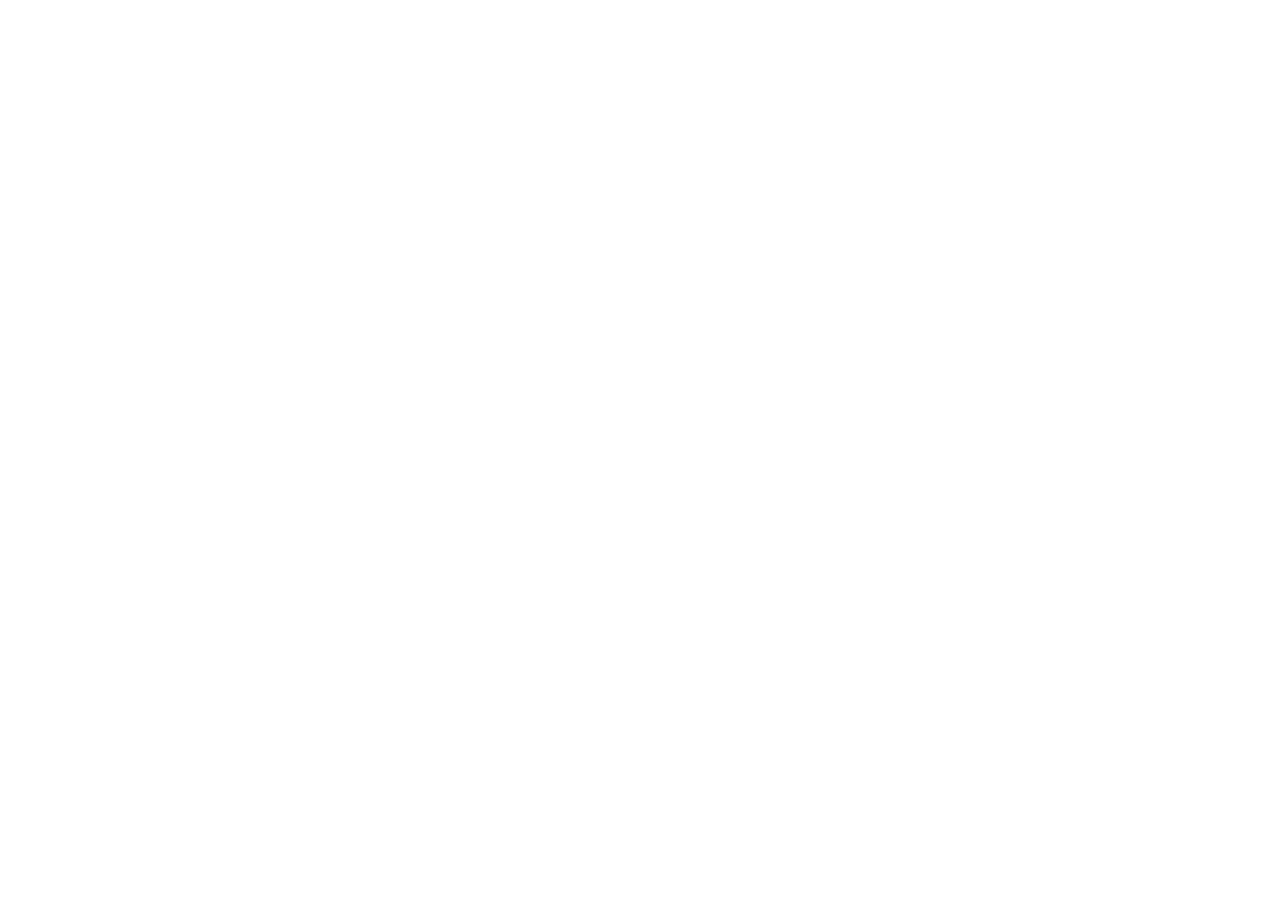
==== inscription.html @ cad9014b "fix: fixing file names" ====
<!DOCTYPE html>
<html lang="fr">
<head>
    <meta charset="UTF-8">
    <meta name="viewport" content="width=device-width, initial-scale=1.0">
    <title>Inscription — Atlas Dev Days</title>
</head>
<body>
    
</body>
</html>
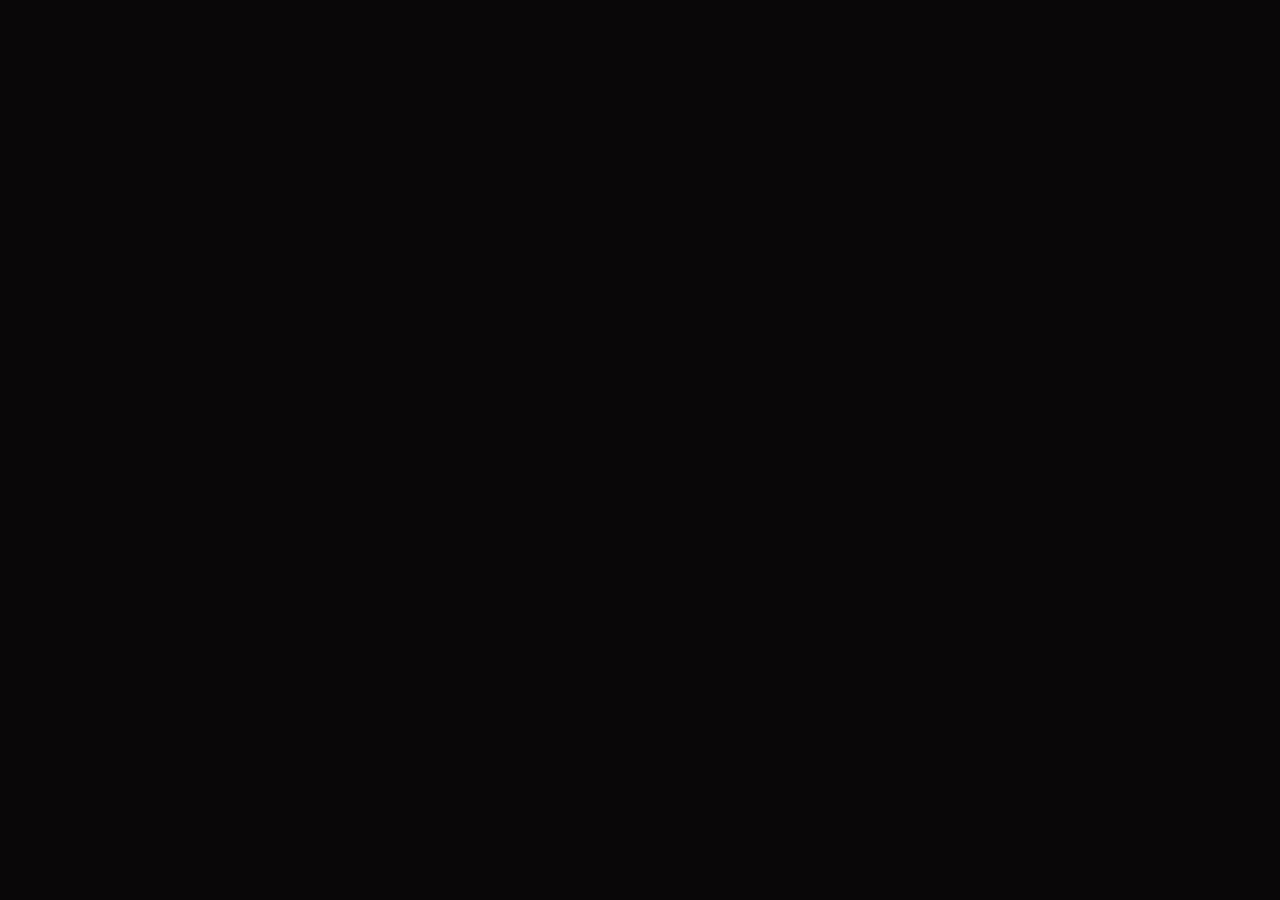
==== commit 2ef04633: "fix: fix prblm from Nu Html Checker" ====
--- a/inscription.html
+++ b/inscription.html
@@ -4,8 +4,9 @@
     <meta charset="UTF-8">
     <meta name="viewport" content="width=device-width, initial-scale=1.0">
     <title>Inscription — Atlas Dev Days</title>
+    <link rel="stylesheet" href="css/style.css">
 </head>
 <body>
-    
+    <div class="morba3"></div>
 </body>
 </html>
--- a/css/style.css
+++ b/css/style.css
@@ -0,0 +1,297 @@
+:root {
+    --dark: #090708;
+    --cream: #fff4d6;
+    --white: #fff;
+    --blue: #0000FF;
+    --text: #1a1416;
+    --font-primary: "JetBrains Mono", monospace;
+}
+
+* {
+    margin: 0;
+    padding: 0;
+    box-sizing: border-box;
+}
+
+body {
+    font-family: Arial, sans-serif;
+    background: var(--dark);
+    color: var(--white);
+}
+
+a {
+    color: inherit;
+    text-decoration: none;
+}
+
+ul {
+    list-style: none;
+}
+
+/* HEADER */
+
+header {
+    background: var(--dark);
+    border-bottom: 1px solid var(--text);
+}
+
+header nav {
+    min-height: 70px;
+    padding: 0 40px;
+    display: flex;
+    align-items: center;
+    justify-content: space-between;
+}
+
+header .logo img {
+    width: 80px;
+    height: 80px;
+    object-fit: contain;
+}
+
+header nav > a {
+    font-size: 20px;
+    font-weight: bold;
+}
+
+header ul {
+    display: flex;
+    align-items: center;
+    gap: 30px;
+}
+
+header li a {
+    font-size: 14px;
+}
+
+header li:last-child a {
+    padding: 10px 18px;
+    background: var(--blue);
+    border-radius: 6px;
+}
+
+/* HERO */
+
+.hero {
+    min-height: 650px;
+    padding: 70px;
+    display: flex;
+    align-items: center;
+    justify-content: space-between;
+    gap: 60px;
+}
+
+.hero-content {
+    max-width: 500px;
+}
+
+.hero-date {
+    margin-bottom: 20px;
+    font-size: 14px;
+}
+
+.hero h1 {
+    margin-bottom: 20px;
+    font-size: 70px;
+    line-height: 1;
+}
+
+.hero-content > p {
+    font-size: 14px;
+    line-height: 1.6;
+}
+
+.hero-content > a {
+    display: inline-block;
+    margin-top: 25px;
+    padding: 12px 22px;
+    background: var(--blue);
+    border-radius: 6px;
+}
+
+.hero-image img {
+    width: 340px;
+    height: 420px;
+    object-fit: cover;
+    border-radius: 35px;
+}
+
+/* PROGRAMME */
+
+.program-intro {
+    padding: 45px 10%;
+    background: var(--white);
+    color: var(--text);
+}
+
+.program-intro > p {
+    margin-bottom: 12px;
+    font-size: 11px;
+}
+
+.program-intro h1 {
+    max-width: 700px;
+    margin: auto;
+    text-align: center;
+    font-size: 13px;
+    font-weight: normal;
+}
+
+.days {
+    display: flex;
+    gap: 20px;
+    margin-top: 20px;
+}
+
+.days article {
+    flex: 1;
+    padding: 12px;
+    border-radius: 10px;
+}
+
+.days small {
+    font-size: 9px;
+}
+
+.days p {
+    margin-top: 5px;
+    font-size: 10px;
+}
+
+.day {
+    padding: 30px 10%;
+}
+
+.day-one {
+    background: var(--dark);
+    color: var(--white);
+}
+
+.day-two {
+    background: var(--dark);
+    color: var(--white);
+}
+
+.day-title {
+    margin-bottom: 12px;
+    font-size: 11px;
+}
+
+.day-description {
+    margin-bottom: 25px;
+    text-align: center;
+    font-size: 13px;
+    font-family: var(--font-primary);
+}
+
+.talks {
+    max-width: 900px;
+    margin: auto;
+}
+
+.talk {
+    display: flex;
+    align-items: center;
+    gap: 15px;
+    margin-bottom: 10px;
+    padding: 14px;
+    background: var(--white);
+    color: var(--text);
+    border-radius: 8px;
+}
+
+.talk-info {
+    flex: 1;
+}
+
+.talk h2 {
+    font-size: 13px;
+}
+
+.talk p {
+    font-size: 8px;
+}
+
+.talk strong {
+    font-size: 11px;
+}
+
+/* INTERVENANTS */
+
+.speakers-page {
+    padding: 50px 10%;
+    background: var(--dark);
+    color: var(--white);
+}
+
+.speakers-page > p {
+    margin-bottom: 10px;
+    font-size: 11px;
+    font-family: "Archivo Black", sans-serif;
+}
+
+.speakers-page h1 {
+    max-width: 600px;
+    margin: auto;
+    text-align: center;
+    font-size: 13px;
+    font-weight: normal;
+}
+
+.speakers-grid {
+    max-width: 900px;
+    margin: 30px auto 0;
+    display: flex;
+    flex-wrap: wrap;
+    gap: 20px;
+}
+
+.speaker-card {
+    flex: 1 1 30%;
+    overflow: hidden;
+    background: var(--white);
+    border-radius: 12px;
+    color: var(--text);
+}
+
+.speaker-card img {
+    width: 100%;
+    height: 210px;
+    object-fit: cover;
+}
+
+.speaker-card h2 {
+    padding: 12px 12px 0;
+    font-size: 17px;
+}
+
+.speaker-card p {
+    padding: 0 12px 12px;
+    margin-top: 5px;
+    font-size: 12px;
+}
+
+/* FOOTER */
+
+footer {
+    padding: 35px 20px 20px;
+    background: var(--dark);
+    text-align: center;
+}
+
+footer ul {
+    display: flex;
+    justify-content: center;
+    gap: 30px;
+    margin-bottom: 20px;
+}
+
+footer a {
+    font-size: 12px;
+}
+
+footer p {
+    padding-top: 20px;
+    border-top: 1px solid var(--white);
+    font-size: 10px;
+}
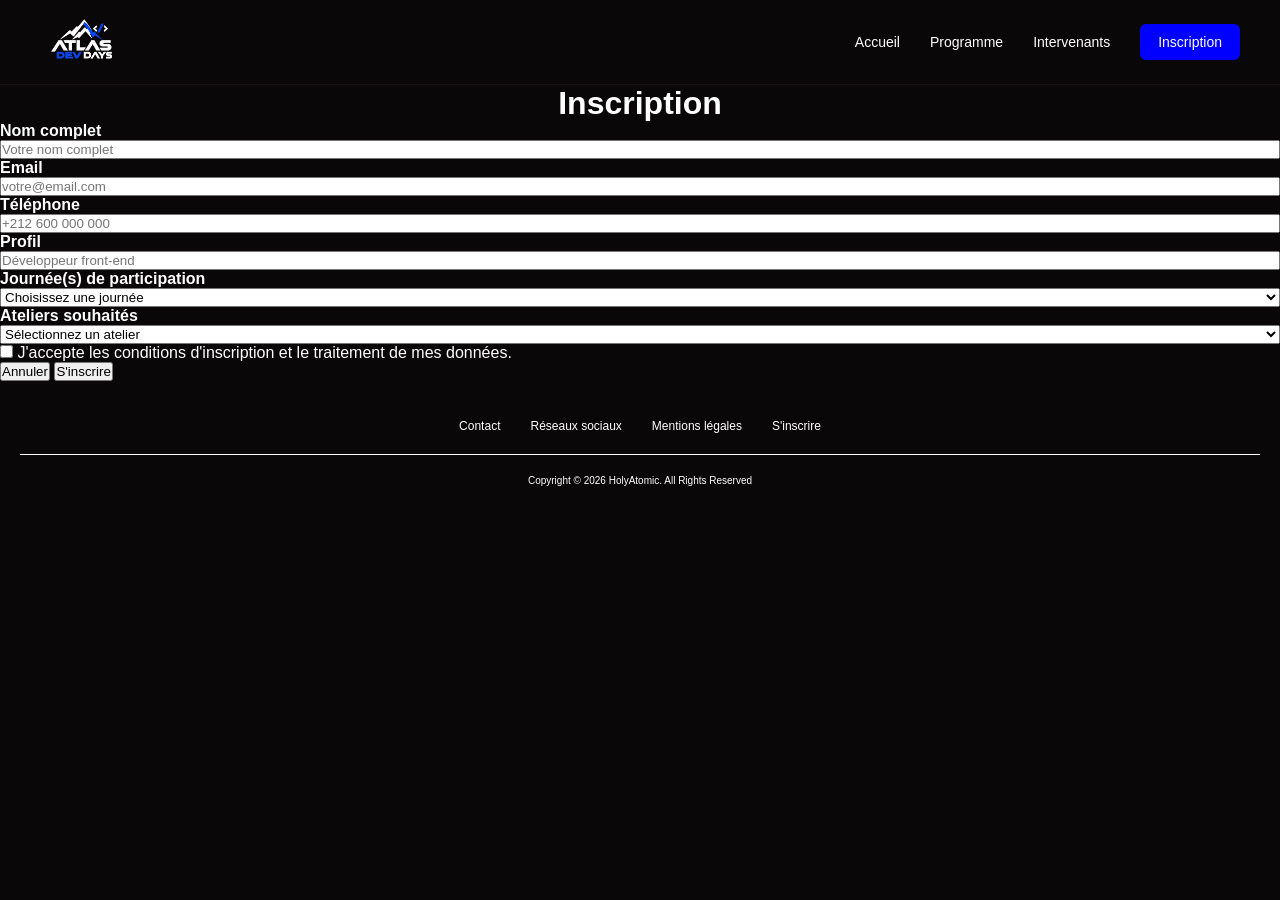
==== commit 7c20769a: "Add inscription page styling and update HTML structure" ====
--- a/inscription.html
+++ b/inscription.html
@@ -1,12 +1,113 @@
 <!DOCTYPE html>
 <html lang="fr">
+
 <head>
     <meta charset="UTF-8">
     <meta name="viewport" content="width=device-width, initial-scale=1.0">
     <title>Inscription — Atlas Dev Days</title>
     <link rel="stylesheet" href="css/style.css">
 </head>
+
 <body>
-    <div class="morba3"></div>
+
+    <header>
+        <nav>
+            <div class="logo">
+                <a href="index.html">
+                    <img src="assets/icons/logo.png" alt="Logo Atlas Dev Days">
+                </a>
+            </div>
+
+            <ul>
+                <li><a href="index.html">Accueil</a></li>
+                <li><a href="programe.html">Programme</a></li>
+                <li><a href="intervenants.html">Intervenants</a></li>
+                <li><a href="inscription.html">Inscription</a></li>
+            </ul>
+        </nav>
+    </header>
+
+    <main>
+        <h1>Inscription</h1>
+
+        <form action="#" method="post">
+
+            <div class="container">
+
+                <hr>
+
+                <label for="name"><b>Nom complet</b></label>
+                <input type="text" id="name" name="name"
+                    placeholder="Votre nom complet" required>
+
+                <label for="email"><b>Email</b></label>
+                <input type="email" id="email" name="email"
+                    placeholder="votre@email.com" required>
+
+                <label for="tele"><b>Téléphone</b></label>
+                <input type="tel" id="tele" name="phone"
+                    placeholder="+212 600 000 000" required>
+
+                <label for="profil"><b>Profil</b></label>
+                <input type="text" id="profil" name="profil"
+                    placeholder="Développeur front-end" required>
+
+                <label for="jour"><b>Journée(s) de participation</b></label>
+                <select id="jour" name="days" required>
+                    <option value="">Choisissez une journée</option>
+                    <option value="jour1">Jour 1</option>
+                    <option value="jour2">Jour 2</option>
+                    <option value="les-deux">Jour 1 et Jour 2</option>
+                </select>
+
+                <label for="atelier"><b>Ateliers souhaités</b></label>
+                <select id="atelier" name="atelier" required>
+                    <option value="">Sélectionnez un atelier</option>
+                    <option value="html-css">HTML et CSS</option>
+                    <option value="javascript">JavaScript</option>
+                    <option value="design">Web Design</option>
+                </select>
+
+                <label>
+                    <input type="checkbox" name="conditions" required>
+                    J'accepte les conditions d'inscription et le traitement de mes données.
+                </label>
+
+                <div class="clearfix">
+                    <button type="reset" class="cancelbtn">Annuler</button>
+                    <button type="submit" class="signupbtn">S'inscrire</button>
+                </div>
+
+            </div>
+
+        </form>
+    </main>
+
+    <footer>
+        <nav aria-label="Navigation secondaire">
+            <ul>
+                <li>
+                    <a href="mailto:contact@atlasdevdays.com">Contact</a>
+                </li>
+
+                <li>
+                    <a href="https://www.linkedin.com/in/oussama-jrhaider-a0b106281/">
+                        Réseaux sociaux
+                    </a>
+                </li>
+
+                <li>
+                    <a href="mentions.html">Mentions légales</a>
+                </li>
+
+                <li>
+                    <a href="inscription.html">S'inscrire</a>
+                </li>
+            </ul>
+        </nav>
+
+        <p>Copyright © 2026 HolyAtomic. All Rights Reserved</p>
+    </footer>
+
 </body>
 </html>
--- a/css/style.css
+++ b/css/style.css
@@ -5,6 +5,7 @@
     --blue: #0000FF;
     --text: #1a1416;
     --font-primary: "JetBrains Mono", monospace;
+    --font-second: "Bebas Neue", sans-serif;
 }
 
 * {
@@ -82,7 +83,7 @@
 }
 
 .hero-content {
-    max-width: 500px;
+    max-width: 700px;
 }
 
 .hero-date {
@@ -227,7 +228,6 @@
 .speakers-page > p {
     margin-bottom: 10px;
     font-size: 11px;
-    font-family: "Archivo Black", sans-serif;
 }
 
 .speakers-page h1 {
@@ -236,6 +236,7 @@
     text-align: center;
     font-size: 13px;
     font-weight: normal;
+    font-family: var(--font-primary);
 }
 
 .speakers-grid {
@@ -295,3 +296,30 @@
     border-top: 1px solid var(--white);
     font-size: 10px;
 }
+/* Inscription */
+main{
+    padding: 40 20;
+    background: var(--black);
+    color: var(--white);
+}
+main > h1{
+    margin-bottom: 30;
+    text-align: center;
+    font-size: 40;
+    font-family: var(--font-second); 
+}
+form{
+    max-width: 600;
+    margin: auto;
+    padding: 20;
+    border: none;
+    background: var(--black);
+}
+.container{
+    display: flex;
+    flex-direction: column;
+}
+.container > hr{
+    display: none;
+}
+
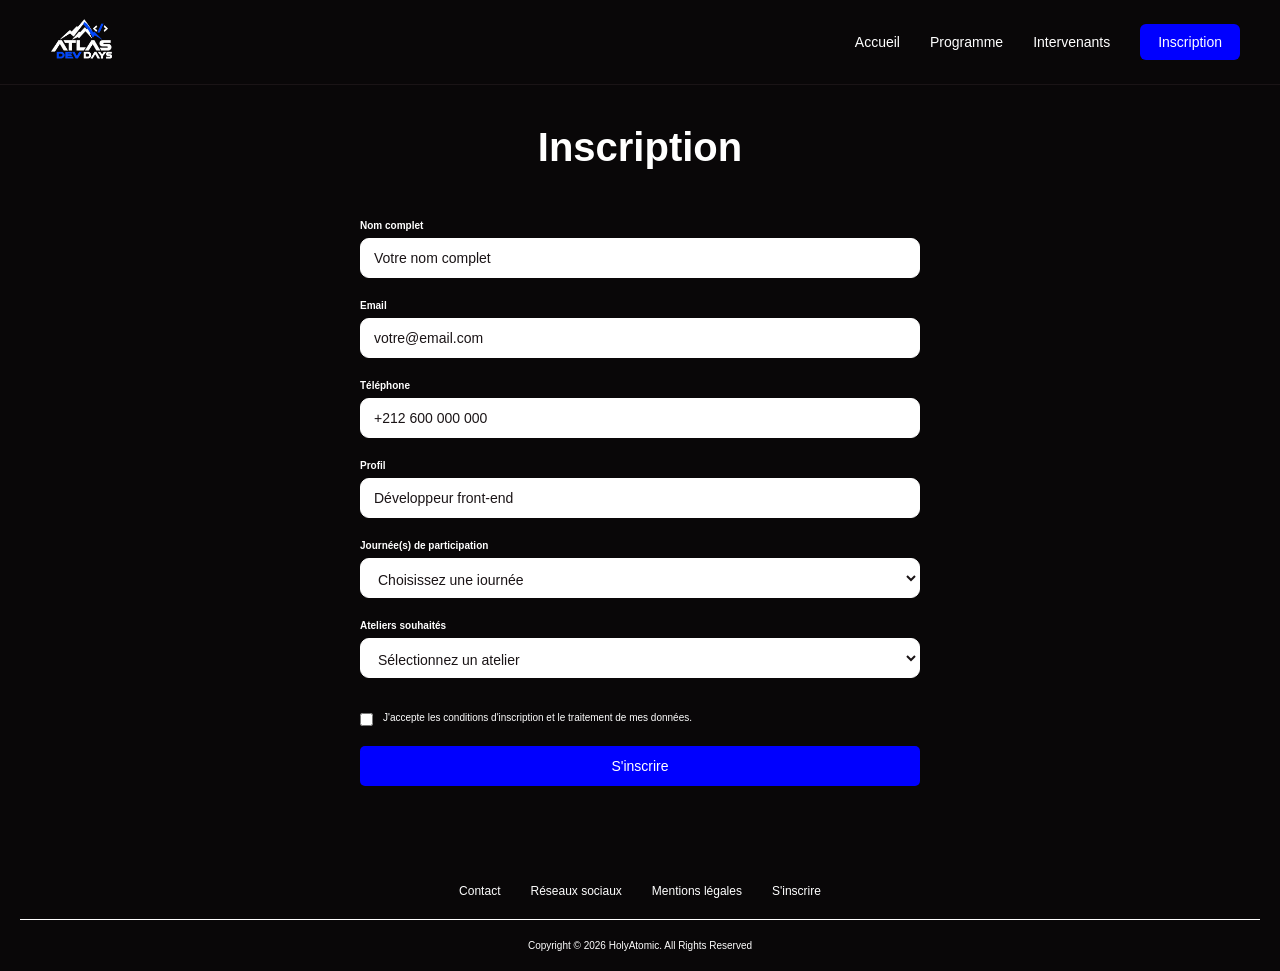
==== commit 91885cd7: "feat: completing the intervenants page and starting the mobile section" ====
--- a/inscription.html
+++ b/inscription.html
@@ -74,7 +74,6 @@
                 </label>
 
                 <div class="clearfix">
-                    <button type="reset" class="cancelbtn">Annuler</button>
                     <button type="submit" class="signupbtn">S'inscrire</button>
                 </div>
 
--- a/css/style.css
+++ b/css/style.css
@@ -297,29 +297,237 @@
     font-size: 10px;
 }
 /* Inscription */
-main{
-    padding: 40 20;
-    background: var(--black);
-    color: var(--white);
-}
-main > h1{
-    margin-bottom: 30;
+main {
+    padding: 40px 20px;
+    background: var(--dark);
+    color: var(--white);
+}
+
+main > h1 {
+    margin-bottom: 30px;
     text-align: center;
-    font-size: 40;
-    font-family: var(--font-second); 
-}
-form{
-    max-width: 600;
+    font-size: 40px;
+    font-family: var(--font-second);
+}
+
+form {
+    max-width: 600px;
     margin: auto;
-    padding: 20;
+    padding: 20px;
+    background: var(--dark);
+}
+
+.container {
+    display: flex;
+    flex-direction: column;
+}
+
+.container > hr {
+    display: none;
+}
+
+.container > label {
+    margin-bottom: 7px;
+    font-size: 10px;
+    color: var(--white);
+}
+
+.container > input[type="text"],
+.container > input[type="email"],
+.container > input[type="tel"],
+.container > select,
+.container > textarea {
+    width: 100%;
+    margin-bottom: 22px;
+    padding: 12px 13px;
+    border: 1px solid var(--white);
+    border-radius: 9px;
+    background: var(--white);
+    color: var(--text);
+    font-family: Arial, Helvetica, sans-serif;
+    font-size: 14px;
+}
+
+.container > input[type="text"],
+.container > input[type="email"],
+.container > input[type="tel"],
+.container > select {
+    height: 40px;
+}
+
+.container > select {
+    cursor: pointer;
+}
+
+.container > textarea {
+    height: 100px;
+    resize: vertical;
+}
+
+.container > input::placeholder,
+.container > textarea::placeholder {
+    color: var(--text);
+}
+
+.container > input:focus,
+.container > select:focus,
+.container > textarea:focus {
+    outline: 2px solid var(--white);
+}
+
+.container label:has(input[type="checkbox"]) {
+    display: flex;
+    align-items: flex-start;
+    gap: 10px;
+    margin: 10px 0 20px;
+    line-height: 1.5;
+}
+
+.container input[type="checkbox"] {
+    margin-top: 3px;
+    accent-color: var(--blue);
+}
+
+.clearfix {
+    display: flex;
+    gap: 12px;
+}
+
+.clearfix > button {
+    flex: 1;
+    padding: 12px;
     border: none;
-    background: var(--black);
-}
-.container{
-    display: flex;
-    flex-direction: column;
-}
-.container > hr{
-    display: none;
-}
-
+    border-radius: 5px;
+    color: var(--white);
+    font-size: 14px;
+    cursor: pointer;
+}
+
+.cancelbtn {
+    background: #444;
+}
+
+.signupbtn {
+    background: var(--blue);
+}
+
+@media (max-width: 600px) {
+
+    /* general */
+    body {
+        width: 100%;
+        overflow-x: hidden;
+    }
+    hero{
+        padding: 40px 20px ;
+    }
+    .hero > div {
+        display: flex;
+        flex-direction: column;
+    }
+    hero img {
+        width: 100%;
+        height: 280px;
+        margin-top: 20px;
+        object-fit: cover;
+        border-radius: 20px;
+    }
+    main {
+        padding: 25px 15px;
+    }
+
+    h1 {
+        font-size: 28px;
+    }
+
+    h2 {
+        font-size: 24px;
+    }
+
+    p {
+        font-size: 14px;
+        line-height: 1.6;
+    }
+
+    img {
+        max-width: 100%;
+        height: auto;
+    }
+
+    /* header */
+    header {
+        padding: 15px;
+    }
+
+    header nav {
+        flex-direction: column;
+        gap: 15px;
+    }
+
+    header nav ul {
+        display: flex;
+        flex-wrap: wrap;
+        justify-content: center;
+        gap: 12px;
+        padding: 0;
+    }
+
+    header nav ul li {
+        list-style: none;
+    }
+
+    /* main */
+    main > h1 {
+        font-size: 28px;
+        margin-bottom: 20px;
+    }
+
+    /* sections */
+    section {
+        padding: 25px 15px;
+    }
+
+    /* containers */
+    .container {
+        width: 100%;
+    }
+
+    /* frm */
+    form {
+        width: 100%;
+        max-width: 100%;
+        padding: 15px 0;
+    }
+
+    input,
+    select,
+    textarea {
+        max-width: 100%;
+    }
+
+    /* buttons */
+    button {
+        max-width: 100%;
+    }
+
+    .clearfix {
+        flex-direction: column;
+        gap: 10px;
+    }
+
+    .clearfix > button {
+        width: 100%;
+    }
+
+    /* footer */
+    footer {
+        padding: 20px 15px;
+        text-align: center;
+    }
+
+    footer nav ul {
+        flex-wrap: wrap;
+        justify-content: center;
+        gap: 10px;
+    }
+}
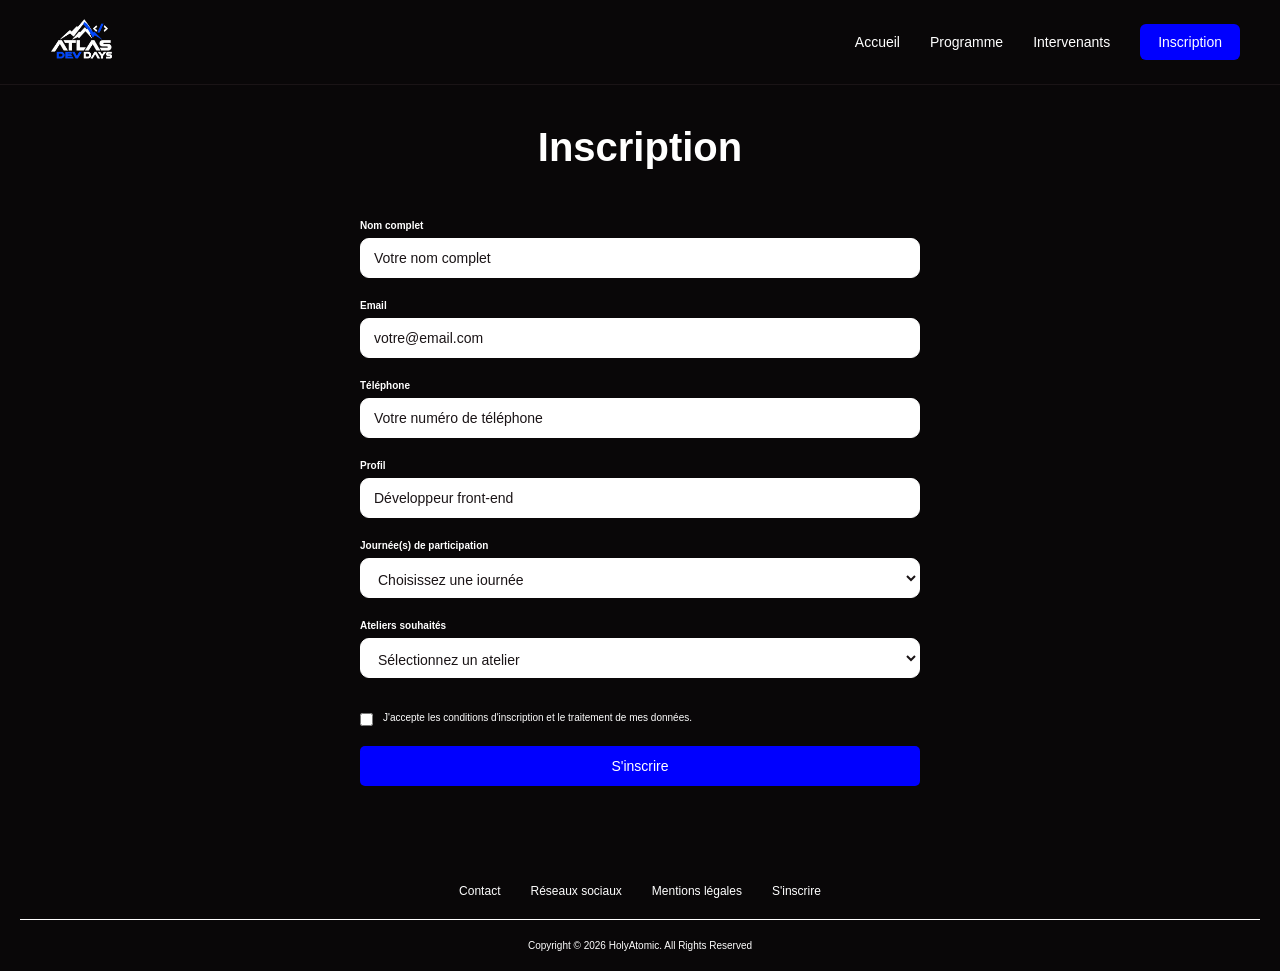
==== commit 421dddde: "fix: fixing the required for phone number" ====
--- a/inscription.html
+++ b/inscription.html
@@ -46,7 +46,7 @@
 
                 <label for="tele"><b>Téléphone</b></label>
                 <input type="tel" id="tele" name="phone"
-                    placeholder="+212 600 000 000" required>
+                    placeholder="Votre numéro de téléphone" required pattern="^(\+212|0)[5-7][0-9]{8}$">
 
                 <label for="profil"><b>Profil</b></label>
                 <input type="text" id="profil" name="profil"
--- a/css/style.css
+++ b/css/style.css
@@ -12,6 +12,7 @@
     margin: 0;
     padding: 0;
     box-sizing: border-box;
+    list-style: none;
 }
 
 body {
@@ -21,14 +22,10 @@
 }
 
 a {
-    color: inherit;
+    color: var(--white);
     text-decoration: none;
 }
 
-ul {
-    list-style: none;
-}
-
 /* HEADER */
 
 header {
@@ -36,13 +33,13 @@
     border-bottom: 1px solid var(--text);
 }
 
-header nav {
-    min-height: 70px;
-    padding: 0 40px;
-    display: flex;
-    align-items: center;
-    justify-content: space-between;
-}
+    header nav {
+        min-height: 70px;
+        padding: 0 40px;
+        display: flex;
+        align-items: center;
+        justify-content: space-between;
+    }
 
 header .logo img {
     width: 80px;
